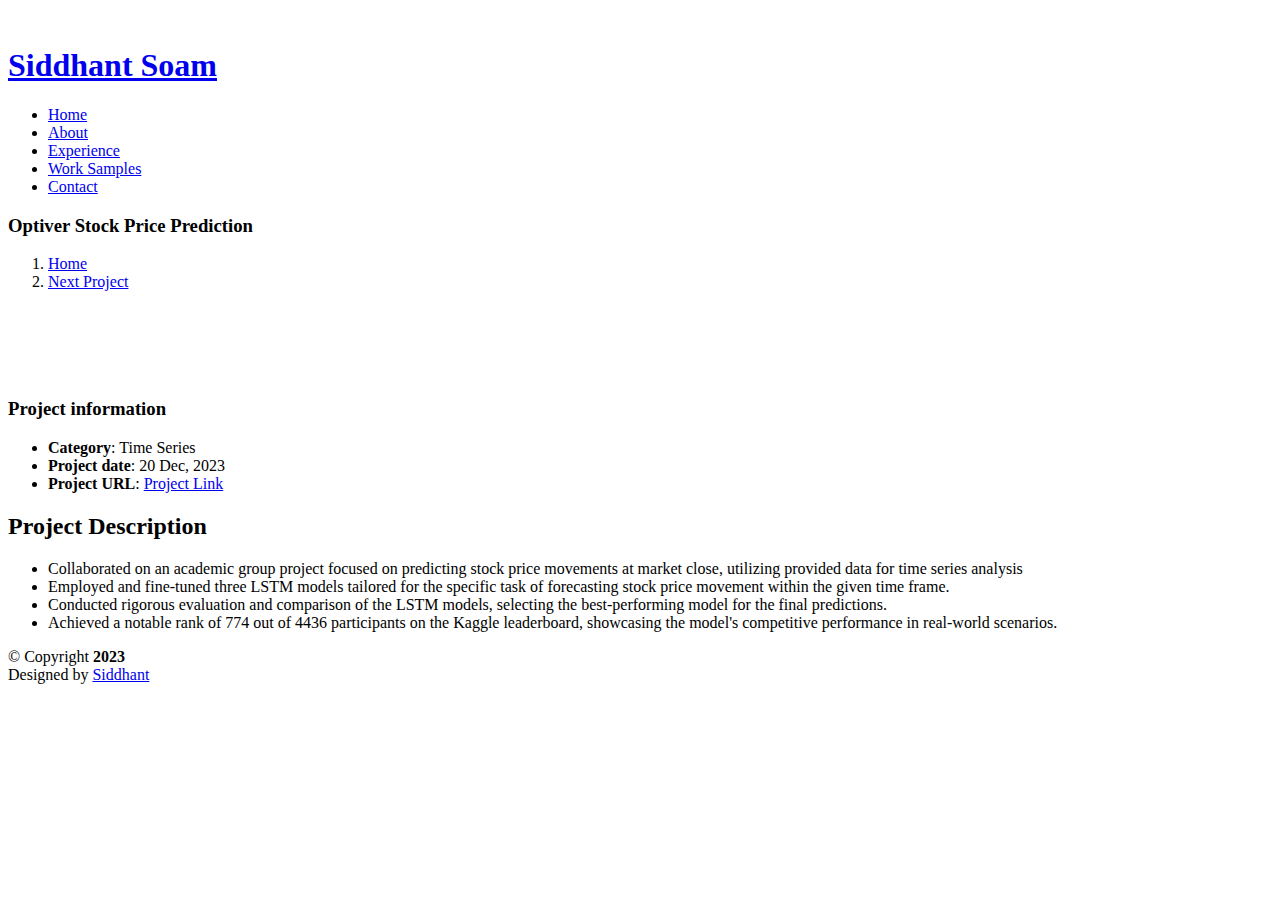
==== optiver.html @ 98193749 "Add files via upload" ====
<!DOCTYPE html>
<html lang="en">

<head>
<!-- Google tag (gtag.js) -->
<script async src="https://www.googletagmanager.com/gtag/js?id=G-3W9GBZ83CG"></script>
<script>
  window.dataLayer = window.dataLayer || [];
  function gtag(){dataLayer.push(arguments);}
  gtag('js', new Date());

  gtag('config', 'G-3W9GBZ83CG');
</script>


  <meta charset="utf-8">
  <meta content="width=device-width, initial-scale=1.0" name="viewport">

  <title>Optiver Stock Price Project</title>
  <meta content="" name="description">
  <meta content="" name="keywords">

  <!-- Favicons -->
  <link href="assets/img/favicon.png" rel="icon">
  <link href="assets/img/apple-touch-icon.png" rel="apple-touch-icon">

  <!-- Google Fonts -->
  <link href="https://fonts.googleapis.com/css?family=Open+Sans:300,300i,400,400i,600,600i,700,700i|Raleway:300,300i,400,400i,500,500i,600,600i,700,700i|Poppins:300,300i,400,400i,500,500i,600,600i,700,700i" rel="stylesheet">

  <!-- Vendor CSS Files -->
  <link href="assets/vendor/aos/aos.css" rel="stylesheet">
  <link href="assets/vendor/bootstrap/css/bootstrap.min.css" rel="stylesheet">
  <link href="assets/vendor/bootstrap-icons/bootstrap-icons.css" rel="stylesheet">
  <link href="assets/vendor/boxicons/css/boxicons.min.css" rel="stylesheet">
  <link href="assets/vendor/glightbox/css/glightbox.min.css" rel="stylesheet">
  <link href="assets/vendor/swiper/swiper-bundle.min.css" rel="stylesheet">

  <!-- Template Main CSS File -->
  <link href="assets/css/style.css" rel="stylesheet">



</head>

<body>

  <!-- ======= Mobile nav toggle button ======= -->
  <i class="bi bi-list mobile-nav-toggle d-xl-none"></i>

  <!-- ======= Header ======= -->
  <header id="header">
    <div class="d-flex flex-column">

      <div class="profile">
        <img src="assets/img/profile_pic.png" alt="" class="img-fluid rounded-circle">
        <h1 class="text-light"><a href="index.html">Siddhant Soam</a></h1>
        <div class="social-links mt-3 text-center">
          <a href="https://www.linkedin.com/in/siddhant-soam/" class="linkedin"><i class="bx bxl-linkedin"></i></a>
          <a href="https://github.com/SiddhantSoam" class="github"><i class="bx bxl-github"></i></a>

        </div>
      </div>

      <nav id="navbar" class="nav-menu navbar">
        <ul>
          <li><a href="index.html#hero" class="nav-link scrollto active"><i class="bx bx-home"></i> <span>Home</span></a></li>
          <li><a href="index.html#about" class="nav-link scrollto"><i class="bx bx-user"></i> <span>About</span></a></li>
          <li><a href="index.html#resume" class="nav-link scrollto"><i class="bx bx-file-blank"></i> <span>Experience</span></a></li>
          <li><a href="index.html#portfolio" class="nav-link scrollto"><i class="bx bx-book-content"></i> <span>Work Samples</span></a></li>
          <li><a href="index.html#contact" class="nav-link scrollto"><i class="bx bx-envelope"></i> <span>Contact</span></a></li>
        </ul>
      </nav><!-- .nav-menu -->
    </div>
  </header><!-- End Header -->

  <main id="main">

    <!-- ======= Breadcrumbs ======= -->
    <section id="breadcrumbs" class="breadcrumbs">
      <div class="container">

        <div class="d-flex justify-content-between align-items-center">
          <h3>Optiver Stock Price Prediction</h3>
          <ol>
            <li><a href="index.html">Home</a></li>
            <li><a href="textsummarizer.html">Next Project</a></li>
          </ol>
        </div>

      </div>
    </section><!-- End Breadcrumbs -->

    <!-- ======= Portfolio Details Section ======= -->
    <section id="portfolio-details" class="portfolio-details">
      <div class="container">

        <div class="row gy-4">

          <div class="col-lg-7">
            <div class="portfolio-details-slider swiper">
              <div class="swiper-wrapper align-items-center">

                <div class="swiper-slide">
                  <img src="assets/img/Optiver_images/LSTM1_results.png" alt="">
                </div>

                <div class="swiper-slide">
                  <img src="assets/img/Optiver_images/LSTM2_results.png" alt="">
                </div>

                <div class="swiper-slide">
                  <img src="assets/img/Optiver_images/LSTM3_results.png" alt="">
                </div>

                <div class="swiper-slide">
                  <img src="assets/img/Optiver_images/Kaggle_Rank1.png" alt="">
                </div>

              </div>
              <div class="swiper-pagination"></div>
            </div>
          </div>

          <div class="col-lg-5">
            <div class="portfolio-info">
              <h3>Project information</h3>
              <ul>
                <li><strong>Category</strong>: Time Series </li>
                <!-- <li><strong>Client</strong>: Anurag University</li> -->
                <li><strong>Project date</strong>: 20 Dec, 2023</li>
                <li><strong>Project URL</strong>: <a href="https://github.com/SiddhantSoam/Optiver-Stock-Prediction">Project Link</a></li>
              </ul>
            </div>
            <div class="portfolio-description">
              <h2>Project Description</h2>
              <ul>
               <li> Collaborated on an academic group project focused on predicting stock price movements at market close, utilizing provided data for time series analysis </li>
               <li> Employed and fine-tuned three LSTM models tailored for the specific task of forecasting stock price movement within the given time frame. </li>
               <li> Conducted rigorous evaluation and comparison of the LSTM models, selecting the best-performing model for the final predictions. </li>
               <li> Achieved a notable rank of 774 out of 4436 participants on the Kaggle leaderboard, showcasing the model's competitive performance in real-world scenarios.</li>
              
            </div>
          </div>
          </div>

        </div>

      </div>
    </section><!-- End Portfolio Details Section -->

  </main><!-- End #main -->

  <!-- ======= Footer ======= -->
  <footer id="footer">
    <div class="container">
      <div class="copyright">
        &copy; Copyright <strong><span>2023</span></strong>
      </div>
      <div class="credits">
        <!-- All the links in the footer should remain intact. -->
        <!-- You can delete the links only if you purchased the pro version. -->
        <!-- Licensing information: https://bootstrapmade.com/license/ -->
        <!-- Purchase the pro version with working PHP/AJAX contact form: https://bootstrapmade.com/iportfolio-bootstrap-portfolio-websites-template/ -->
        Designed by <a href="https://github.com/SiddhantSoam">Siddhant</a>
      </div>
    </div>
  </footer><!-- End  Footer -->

  <a href="#" class="back-to-top d-flex align-items-center justify-content-center"><i class="bi bi-arrow-up-short"></i></a>

  <!-- Vendor JS Files -->
  <script src="assets/vendor/purecounter/purecounter_vanilla.js"></script>
  <script src="assets/vendor/aos/aos.js"></script>
  <script src="assets/vendor/bootstrap/js/bootstrap.bundle.min.js"></script>
  <script src="assets/vendor/glightbox/js/glightbox.min.js"></script>
  <script src="assets/vendor/isotope-layout/isotope.pkgd.min.js"></script>
  <script src="assets/vendor/swiper/swiper-bundle.min.js"></script>
  <script src="assets/vendor/typed.js/typed.umd.js"></script>
  <script src="assets/vendor/waypoints/noframework.waypoints.js"></script>
  <script src="assets/vendor/php-email-form/validate.js"></script>

  <!-- Template Main JS File -->
  <script src="assets/js/main.js"></script>

</body>

</html>
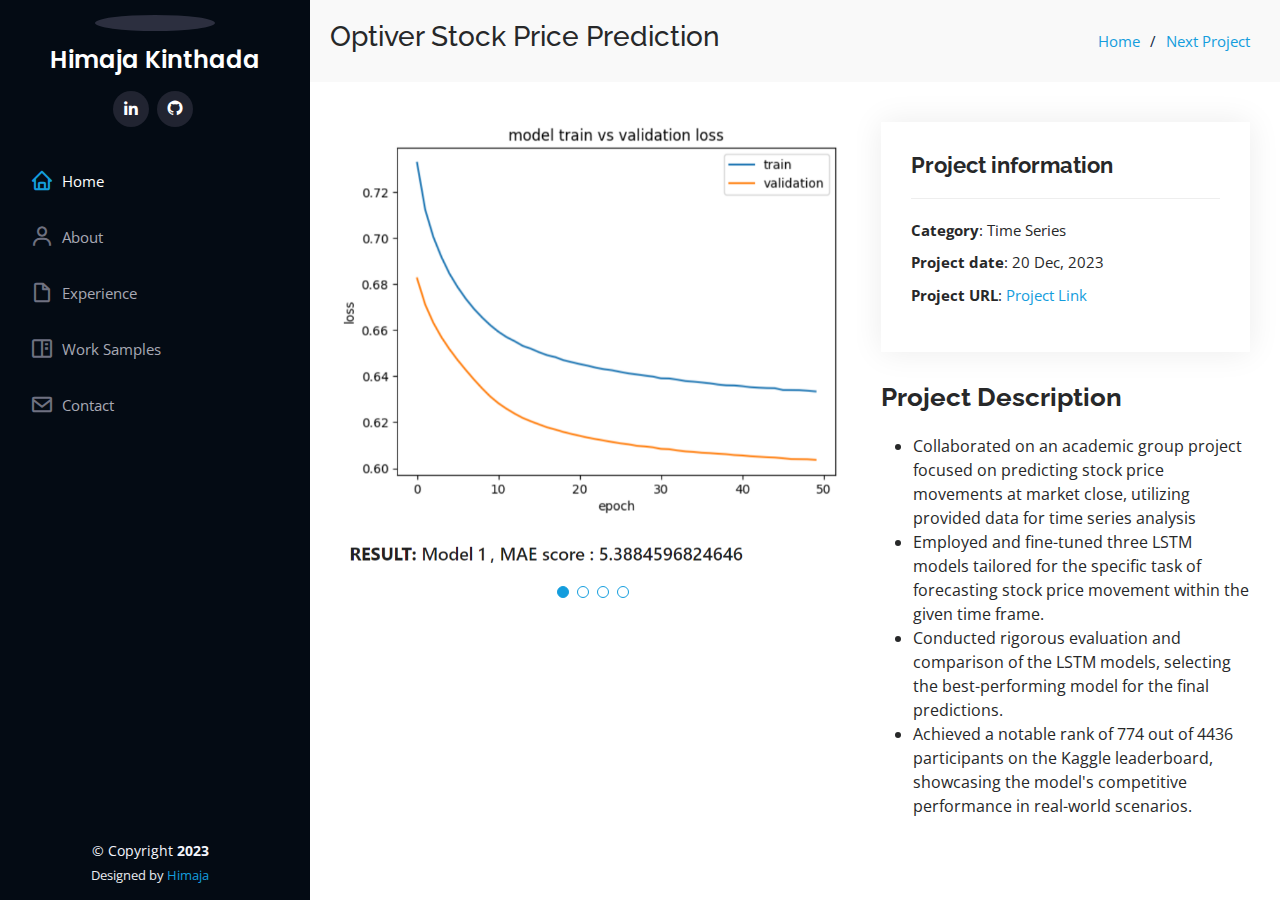
==== commit c4b8acbb: "Optiver page updates" ====
--- a/optiver.html
+++ b/optiver.html
@@ -52,11 +52,11 @@
     <div class="d-flex flex-column">
 
       <div class="profile">
-        <img src="assets/img/profile_pic.png" alt="" class="img-fluid rounded-circle">
-        <h1 class="text-light"><a href="index.html">Siddhant Soam</a></h1>
+        <img src="assets/img/portfolio_pic.jpeg" alt="" class="img-fluid rounded-circle">
+        <h1 class="text-light"><a href="index.html">Himaja Kinthada</a></h1>
         <div class="social-links mt-3 text-center">
-          <a href="https://www.linkedin.com/in/siddhant-soam/" class="linkedin"><i class="bx bxl-linkedin"></i></a>
-          <a href="https://github.com/SiddhantSoam" class="github"><i class="bx bxl-github"></i></a>
+          <a href="https://www.linkedin.com/in/himaja-kinthada/" class="linkedin"><i class="bx bxl-linkedin"></i></a>
+          <a href="https://github.com/himajakinthada28" class="github"><i class="bx bxl-github"></i></a>
 
         </div>
       </div>
@@ -128,7 +128,7 @@
                 <li><strong>Category</strong>: Time Series </li>
                 <!-- <li><strong>Client</strong>: Anurag University</li> -->
                 <li><strong>Project date</strong>: 20 Dec, 2023</li>
-                <li><strong>Project URL</strong>: <a href="https://github.com/SiddhantSoam/Optiver-Stock-Prediction">Project Link</a></li>
+                <li><strong>Project URL</strong>: <a href="https://github.com/himajakinthada28/Optiver-Stock-Price-Prediction">Project Link</a></li>
               </ul>
             </div>
             <div class="portfolio-description">
@@ -161,7 +161,7 @@
         <!-- You can delete the links only if you purchased the pro version. -->
         <!-- Licensing information: https://bootstrapmade.com/license/ -->
         <!-- Purchase the pro version with working PHP/AJAX contact form: https://bootstrapmade.com/iportfolio-bootstrap-portfolio-websites-template/ -->
-        Designed by <a href="https://github.com/SiddhantSoam">Siddhant</a>
+        Designed by <a href="https://github.com/himajakinthada28">Himaja</a>
       </div>
     </div>
   </footer><!-- End  Footer -->
